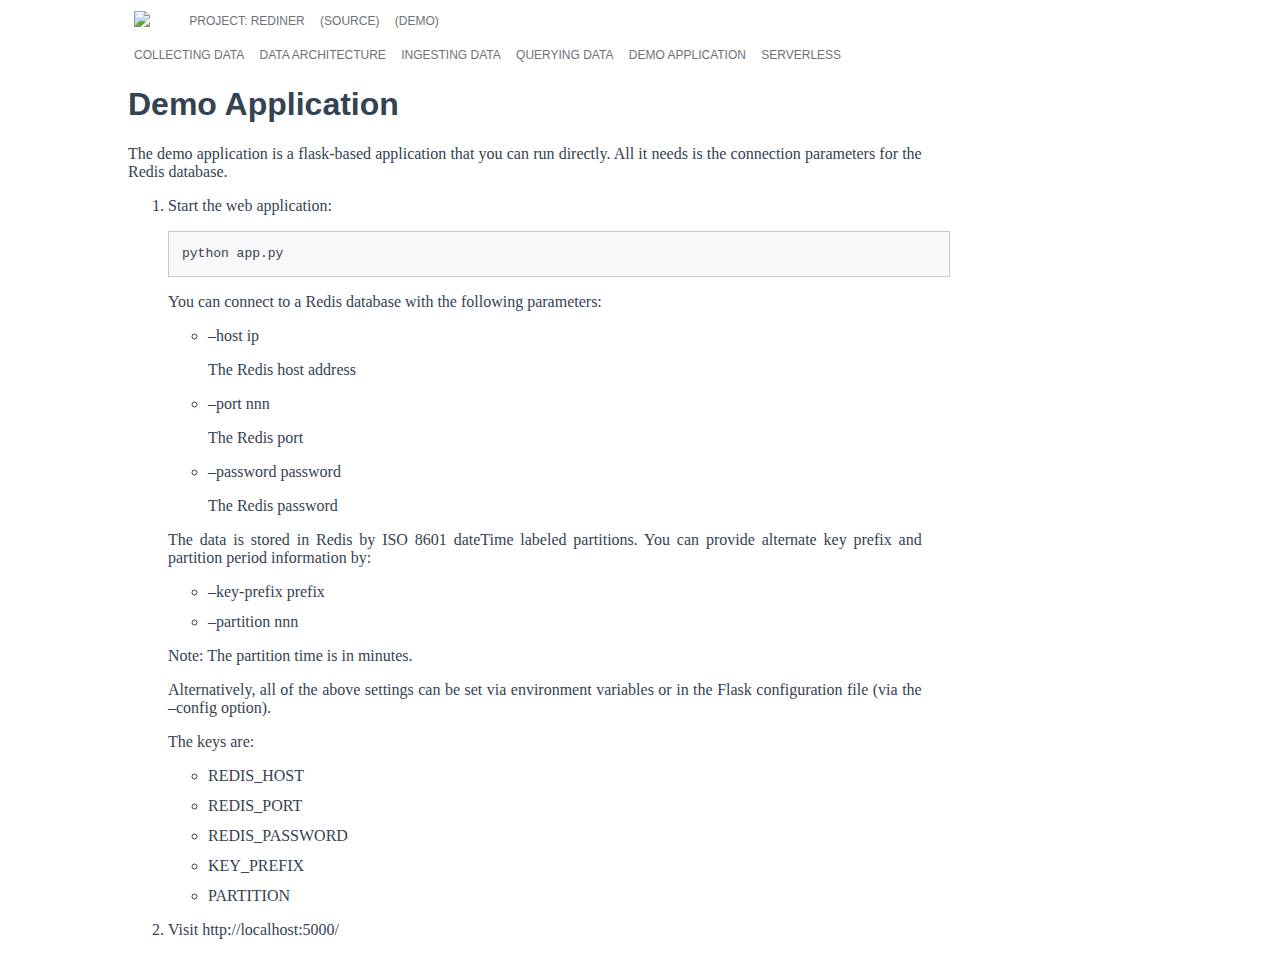
==== application.html @ 8313a19c "initial version and setup" ====
<!DOCTYPE html>
<html xmlns="http://www.w3.org/1999/xhtml" lang="" xml:lang="">
<head>
  <meta charset="utf-8" />
  <meta name="generator" content="pandoc" />
  <meta name="viewport" content="width=device-width, initial-scale=1.0, user-scalable=yes" />
  <title>Demo Application</title>
  <style>
    code{white-space: pre-wrap;}
    span.smallcaps{font-variant: small-caps;}
    span.underline{text-decoration: underline;}
    div.column{display: inline-block; vertical-align: top; width: 50%;}
    div.hanging-indent{margin-left: 1.5em; text-indent: -1.5em;}
    ul.task-list{list-style: none;}
    .display.math{display: block; text-align: center; margin: 0.5rem auto;}
  </style>
  <link rel="stylesheet" href="site.css" />
  <!--[if lt IE 9]>
    <script src="//cdnjs.cloudflare.com/ajax/libs/html5shiv/3.7.3/html5shiv-printshiv.min.js"></script>
  <![endif]-->
  <script type="text/javascript" src="site.js"></script>
</head>
<body>
<nav id="branding">

   <span class="item">
   <a href="https://redislabs.com/">
   <img class="logo" src="https://docs.redislabs.com/latest/images/icon_logo/logo-redis-2.svg">
   </a>
   </span>

   <span class="item">
      <a href="./">Project: Rediner</a>
   </span>

   <span class="item">
      <a href="https://github.com/redis-developer/rediner">(source)</a>
   </span>

   <span class="item">
      <a href="https://rediner.milowski.io">(demo)</a>
   </span>

</nav>

<nav id="secondary">
<span class="item"><a href="collect.html">Collecting Data</a></span>
<span class="item"><a href="data.html">Data Architecture</a></span>
<span class="item"><a href="ingest.html">Ingesting Data</a></span>
<span class="item"><a href="query.html">Querying Data</a></span>
<span class="item"><a href="application.html">Demo Application</a></span>
<span class="item"><a href="serverless.html">Serverless</a></span>
</nav>
<header id="title-block-header">
<h1 class="title">Demo Application</h1>
</header>
<p>The demo application is a flask-based application that you can run directly. All it needs is the connection parameters for the Redis database.</p>
<ol type="1">
<li><p>Start the web application:</p>
<pre><code>python app.py</code></pre>
<p>You can connect to a Redis database with the following parameters:</p>
<ul>
<li><p>–host ip</p>
<p>The Redis host address</p></li>
<li><p>–port nnn</p>
<p>The Redis port</p></li>
<li><p>–password password</p>
<p>The Redis password</p></li>
</ul>
<p>The data is stored in Redis by ISO 8601 dateTime labeled partitions. You can provide alternate key prefix and partition period information by:</p>
<ul>
<li>–key-prefix prefix</li>
<li>–partition nnn</li>
</ul>
<p>Note: The partition time is in minutes.</p>
<p>Alternatively, all of the above settings can be set via environment variables or in the Flask configuration file (via the –config option).</p>
<p>The keys are:</p>
<ul>
<li>REDIS_HOST</li>
<li>REDIS_PORT</li>
<li>REDIS_PASSWORD</li>
<li>KEY_PREFIX</li>
<li>PARTITION</li>
</ul></li>
<li><p>Visit http://localhost:5000/</p></li>
</ol>
</body>
</html>
---- site.css ----
@import "base.css";

body {
   color: #354253;
}

h1, h2, h3, h4, h5, h6 {
   /*color: #6d7278;*/
}

section.tile:hover, div.tile:hover {
   background-color: rgba(230,230,230,0.5);
}

section.tiles > *:first-child {
}

.logo {
   width: 163px !important;
   margin-right: 2em;
}

#branding {
   color: #6d7278;
   font-family: 'Graphik Web', sans-serif;
   text-transform: uppercase;
   font-size: 0.75em;
}

#branding .item {
   padding: 0.25em 0.25em;
   padding-left: 0.5em;
   padding-right: 0.5em;
   vertical-align: middle;
   display: inline-block;
}

.main #secondary {
   display: none;
}

#secondary {
   color: #6d7278;
   font-family: 'Graphik Web', sans-serif;
   text-transform: uppercase;
   font-size: 0.75em;
}

#branding a:link, #secondary a:link, #TOC a:link {
   color: #6d7278;
   text-decoration: none;

}

#secondary .item {
   display: inline-block;
   margin-top: 1em;
   padding: 0.25em 0.25em;
   padding-left: 0.5em;
   padding-right: 0.5em;
}

#branding .item:hover, #secondary .item:hover {
   background-color: rgba(230,230,230,0.5);
}

#TOC {
   /*
   position: fixed;
   top: 0;
   right: 0;
   */
   float: right;
   margin-left: 1em;
   font-size: 0.8125em;
   color: #6d7278;
   font-family: 'Graphik Web', sans-serif;
}

@media screen and (max-width: 768px) {

#TOC {
   float: none
}

}
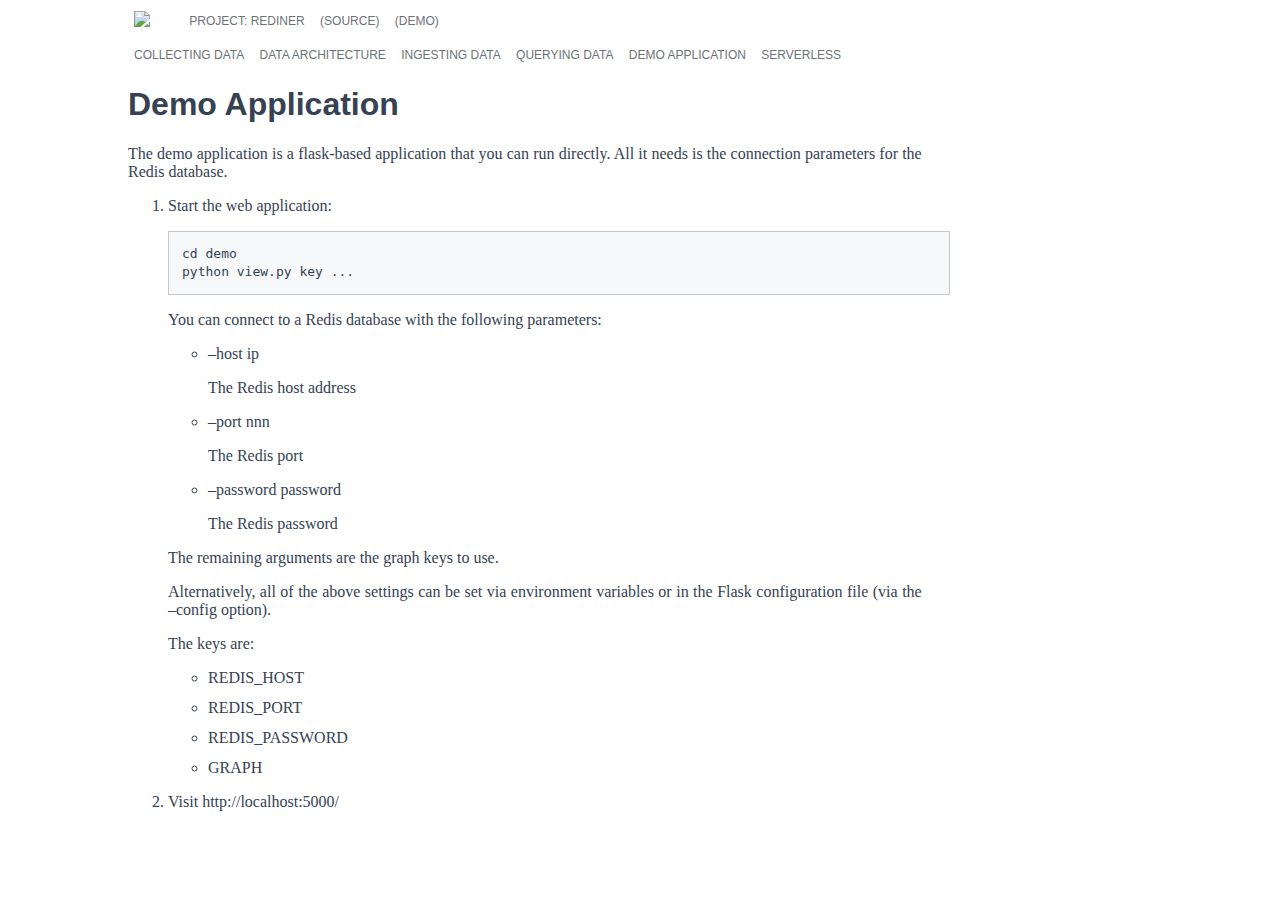
==== commit e548ceb1: "initial docs" ====
--- a/application.html
+++ b/application.html
@@ -57,7 +57,8 @@
 <p>The demo application is a flask-based application that you can run directly. All it needs is the connection parameters for the Redis database.</p>
 <ol type="1">
 <li><p>Start the web application:</p>
-<pre><code>python app.py</code></pre>
+<pre><code>cd demo
+python view.py key ...</code></pre>
 <p>You can connect to a Redis database with the following parameters:</p>
 <ul>
 <li><p>–host ip</p>
@@ -67,20 +68,14 @@
 <li><p>–password password</p>
 <p>The Redis password</p></li>
 </ul>
-<p>The data is stored in Redis by ISO 8601 dateTime labeled partitions. You can provide alternate key prefix and partition period information by:</p>
-<ul>
-<li>–key-prefix prefix</li>
-<li>–partition nnn</li>
-</ul>
-<p>Note: The partition time is in minutes.</p>
+<p>The remaining arguments are the graph keys to use.</p>
 <p>Alternatively, all of the above settings can be set via environment variables or in the Flask configuration file (via the –config option).</p>
 <p>The keys are:</p>
 <ul>
 <li>REDIS_HOST</li>
 <li>REDIS_PORT</li>
 <li>REDIS_PASSWORD</li>
-<li>KEY_PREFIX</li>
-<li>PARTITION</li>
+<li>GRAPH</li>
 </ul></li>
 <li><p>Visit http://localhost:5000/</p></li>
 </ol>
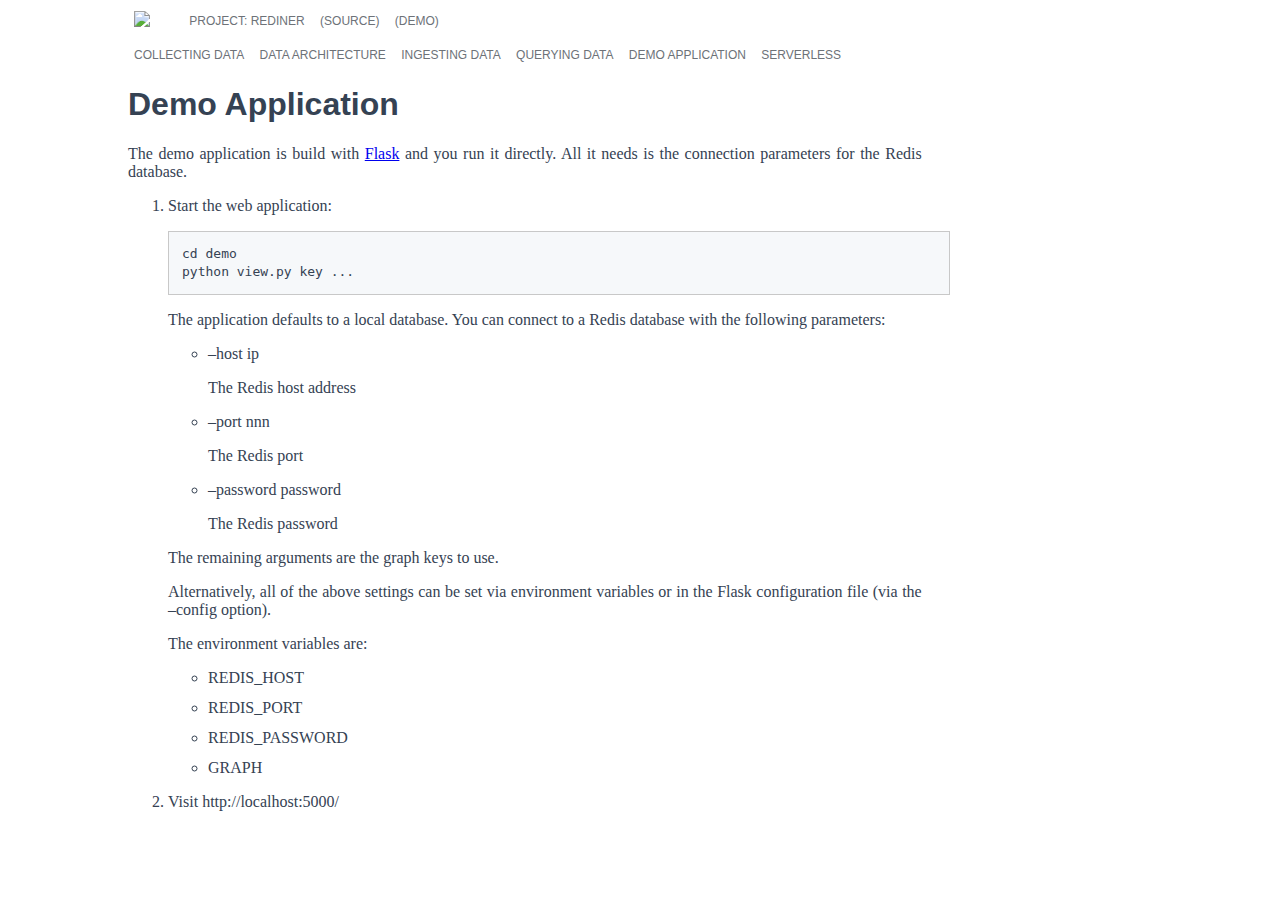
==== commit 49f5fa8d: "minor edits" ====
--- a/application.html
+++ b/application.html
@@ -54,12 +54,12 @@
 <header id="title-block-header">
 <h1 class="title">Demo Application</h1>
 </header>
-<p>The demo application is a flask-based application that you can run directly. All it needs is the connection parameters for the Redis database.</p>
+<p>The demo application is build with <a href="https://flask.palletsprojects.com/en/1.1.x/">Flask</a> and you run it directly. All it needs is the connection parameters for the Redis database.</p>
 <ol type="1">
 <li><p>Start the web application:</p>
 <pre><code>cd demo
 python view.py key ...</code></pre>
-<p>You can connect to a Redis database with the following parameters:</p>
+<p>The application defaults to a local database. You can connect to a Redis database with the following parameters:</p>
 <ul>
 <li><p>–host ip</p>
 <p>The Redis host address</p></li>
@@ -70,7 +70,7 @@
 </ul>
 <p>The remaining arguments are the graph keys to use.</p>
 <p>Alternatively, all of the above settings can be set via environment variables or in the Flask configuration file (via the –config option).</p>
-<p>The keys are:</p>
+<p>The environment variables are:</p>
 <ul>
 <li>REDIS_HOST</li>
 <li>REDIS_PORT</li>
--- a/site.css
+++ b/site.css
@@ -2,6 +2,7 @@
 
 body {
    color: #354253;
+   margin-bottom: 4em;
 }
 
 h1, h2, h3, h4, h5, h6 {
